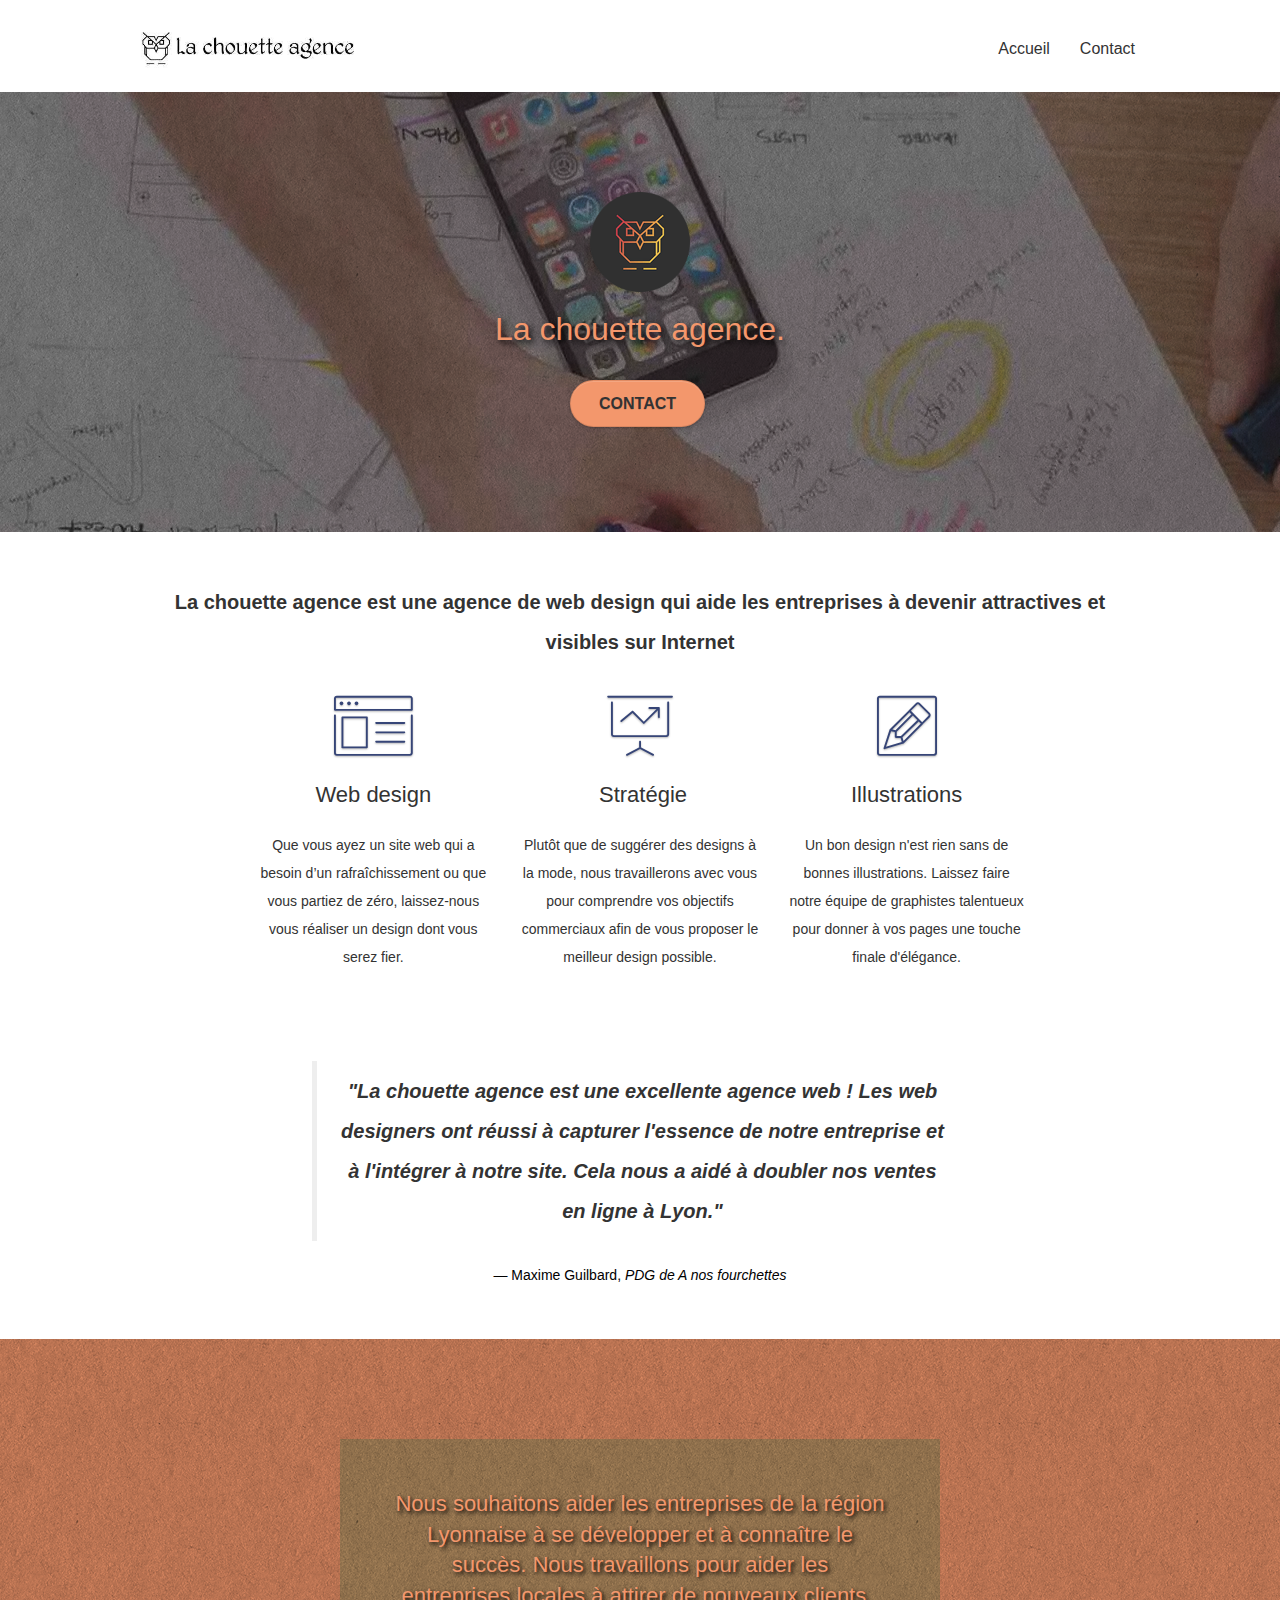
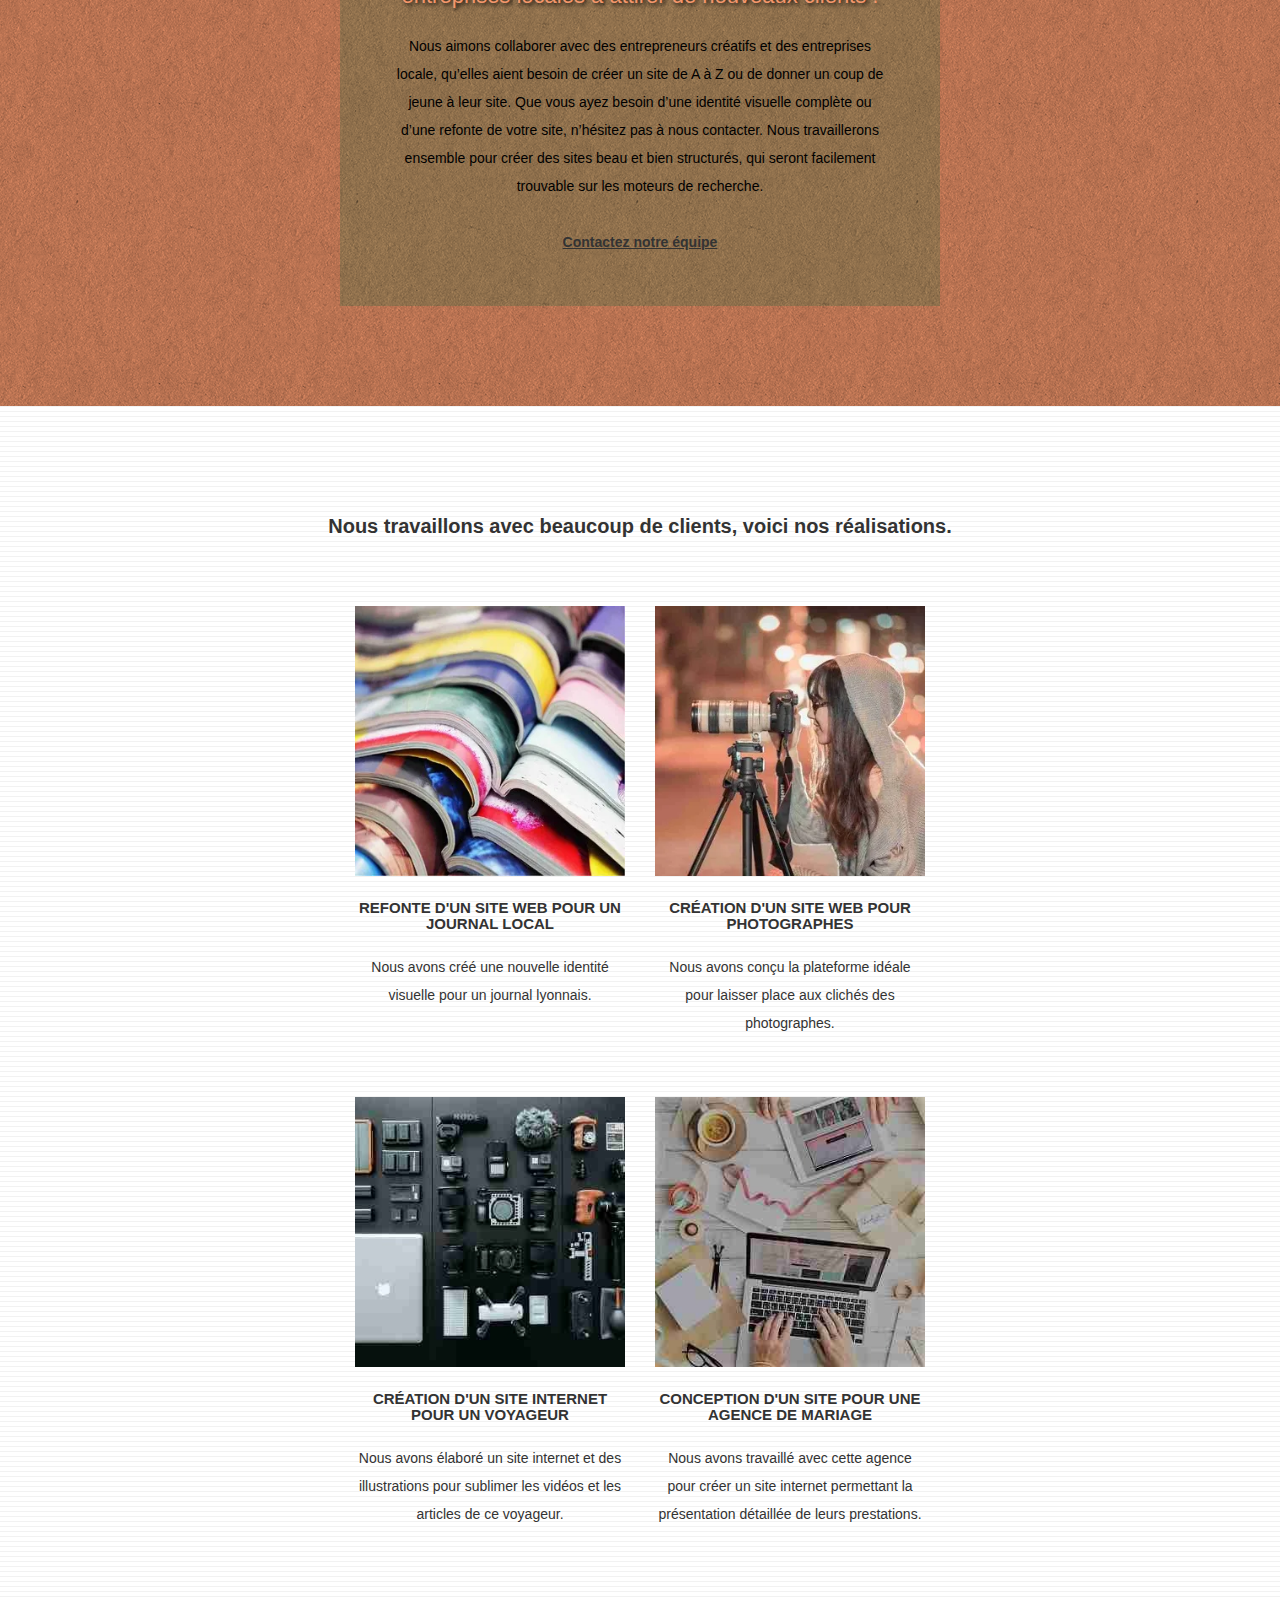
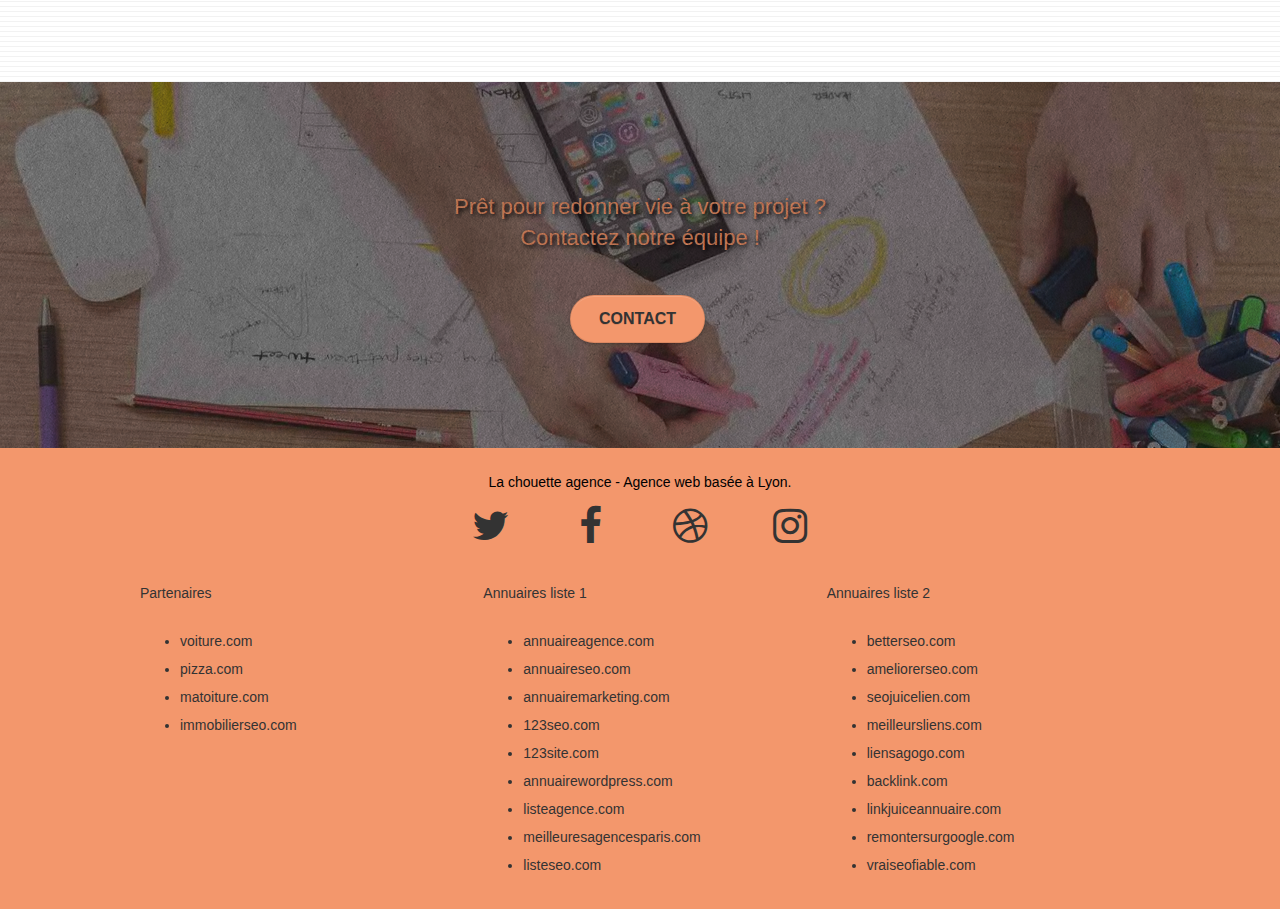
==== index.html @ 54367091 "ajout fichiers images extension webp - modification titre page 2" ====
<!doctype html>
<html lang="fr">
<head>
    <meta charset="utf-8">
    <meta name="keywords" content="seo, google, site web, site internet, agence design paris, agence design, agence design,agence design,agence design,agence design,agence design,agence design,agence design,agence design">
    <meta name="description" content="Création de sites internet sur mesure. Du conseil à la réalisation, nous vous accompagnons dans la concrétisation de votre projet. Pour la refonte de votre site web ou pour créer entièrement votre site internet avec une stratégie ciblée, une identité unique. Portfolio, blog, landing-page, boutique en ligne...">
    <meta name="viewport" content="width=device-width, initial-scale=1.0, viewport-fit=cover">

	<title>La chouette agence | Entreprise web design à Lyon</title>

    <link rel="shortcut icon" type="image/png" href="favicon.jpg">
	<link rel="stylesheet" type="text/css" href="./css/bootstrap.css">
	<link rel="stylesheet" type="text/css" href="style.css">
	<link rel="stylesheet" type="text/css" href="./css/font-awesome.css">
	<link rel="stylesheet" type="text/css" href="./css/et-line.css">

	<script src="./js/jquery-2.1.0.js" defer></script>
	<script src="./js/bootstrap.js" defer></script>
	<script src="./js/blocs.js" defer></script>
	<script src="./js/jquery.touchSwipe.js" defer></script>
	<script src="./js/gmaps.js" defer></script>

<!-- Analytics -->

<!-- Analytics END -->

</head>
<body>
<!-- Principal conteneur -->
<div class="page-container">

<header>
<!-- bloc-0 -->
<div class="bloc bgc-white l-bloc " id="bloc-0">
	<div class="container bloc-sm">

		<nav class="navbar row">
			<div class="navbar-header">
				<a class="navbar-brand" href="index.html">
					<img src="img/la-chouette-agence.png" width="214" height="40" alt="paris web design logo agence web meilleure agence" />
				</a>
				<button id="nav-toggle" type="button" class="ui-navbar-toggle navbar-toggle" data-toggle="collapse" data-target=".navbar-1">
					<span class="sr-only">Toggle navigation</span><span class="icon-bar"></span><span class="icon-bar"></span><span class="icon-bar"></span>
				</button>
			</div>
			<div class="collapse navbar-collapse navbar-1 special-dropdown-nav">
				<ul class="site-navigation nav navbar-nav">
					<li>
						<a href="index.html">Accueil</a>
					</li>
					<li>
					</li>
					<li>
						<a href="page2.html">Contact</a>
					</li>
				</ul>
			</div>
		</nav>
	</div>
</div>
<!-- bloc-0 END -->
</header>

<main>
<!-- bloc-1-presentation -->
<div class="bloc bgc-dark-slate-blue bg-banniere d-bloc bg-t-edge bloc-bg-texture texture-paper b-parallax" id="bloc-1-hero">
	<div class="container bloc-lg">
		<div class="row tight-width-whitespace">
			<div class="col-sm-12">
				<img class="center-block image-resize-mode"
					width="100" height="100"
					srcset="img/logo_70.png 70w, img/logo_200.png 100w"
					sizes="(min-width: 70px) 70vw, 70px"
					src="img/logo.png"
					alt="La chouette agence, agence web paris, création logo paris" />
				<h1 class="text-center hero-bloc-text tc-white ombre">
					La chouette agence.
				</h1>
				<div class="text-center">
					<a href="page2.html" class="btn btn-lg btn-clean btn-rd cta-hero btn-atomic-tangerine" id="cta-hero">Contact</a>
				</div>
			</div>
		</div>
	</div>
</div>
<!-- bloc-1-presentation END -->

<!-- bloc-2-services -->
<div class="bloc bgc-white l-bloc" id="bloc-2-services">
	<div class="container bloc-md">
		<div class="row">
			<div class="col-sm-12 text-center">
				<p class="texte-imp">La chouette agence est une agence de web design qui aide les entreprises à devenir attractives et visibles sur Internet</p>
			</div>
		</div>
		<div class="row voffset-lg med-width-whitespace">
			<div class="col-sm-4">
				<div class="text-center">
					<span class="et-icon-browser sm-shadow icon-dark-slate-blue icons icon-lg"></span>
				</div>
				<h2 class="mg-md text-center">
					Web design
				</h2>
				<p class="text-center ">
					Que vous ayez un site web qui a besoin d&rsquo;un rafraîchissement ou que vous partiez de zéro, laissez-nous vous réaliser un design dont vous serez fier.
				</p>
			</div>
			<div class="col-sm-4">
				<div class="text-center">
					<span class="et-icon-presentation sm-shadow icon-dark-slate-blue icons icon-lg"></span>
				</div>
				<h2 class="mg-md text-center">
					&nbsp;Stratégie
				</h2>
				<p class="text-center ">
					Plutôt que de suggérer des designs à la mode, nous travaillerons avec vous pour comprendre vos objectifs commerciaux afin de vous proposer le meilleur design possible.<br>
				</p>
			</div>
			<div class="col-sm-4">
				<div class="text-center">
					<span class="et-icon-edit sm-shadow icon-dark-slate-blue icons icon-lg"></span>
				</div>
				<h2 class="mg-md text-center">
					Illustrations
				</h2>
				<p class="text-center ">
					Un bon design n'est rien sans de bonnes illustrations. Laissez faire notre équipe de graphistes talentueux pour donner à vos pages une touche finale d'élégance.
				</p>
			</div>
		</div>
		<div class="row voffset-lg voffset">
			<div class="col-xs-12 col-md-8 col-md-offset-2 text-center">
				<figure>
					<blockquote>
							<p class="texte-italic texte-imp">
								"La chouette agence est une excellente agence web ! Les web designers ont réussi à capturer l'essence de notre entreprise et à l'intégrer à notre site. Cela nous a aidé à doubler nos ventes en ligne à Lyon."
							</p>
						</blockquote>
					<figcaption>— Maxime Guilbard, <cite>PDG de A nos fourchettes</cite></figcaption>
				</figure>
			</div>
		</div>
	</div>
</div>
<!-- bloc-2-services END -->

<!-- bloc-3-what-i-do -->
<div class="bloc tc-white bgc-atomic-tangerine bg-presentation d-bloc bloc-bg-texture texture-paper b-parallax" id="bloc-3-what-i-do">
	<div class="container bloc-lg">
		<div class="row tight-width-whitespace black-background">
			<div class="col-sm-12">
				<h2 class="mg-md text-center tc-white ombre">
					Nous souhaitons aider les entreprises de la région Lyonnaise à se développer et à connaître le succès. Nous travaillons pour aider les entreprises locales à attirer de nouveaux clients .<br>
				</h2>
				<p class="text-center dark">
					Nous aimons collaborer avec des entrepreneurs créatifs et des entreprises locale, qu’elles aient besoin de créer un site de A à Z ou de donner un coup de jeune à leur site. Que vous ayez besoin d’une identité visuelle complète ou d’une refonte de votre site, n’hésitez pas à nous contacter. Nous travaillerons ensemble pour créer des sites beau et bien structurés, qui seront facilement trouvable sur les moteurs de recherche. 
					<br><br>
					<a class="ltc-white bold-link dark" href="page2.html">Contactez notre équipe</a>
					<br>
				</p>
			</div>
		</div>
	</div>
</div>
<!-- bloc-3-what-i-do END -->

<!-- bloc-4-portfolio -->
<div class="bloc bgc-white bg-lines-h2-bg bg-repeat l-bloc" id="bloc-4-portfolio">
	<div class="container bloc-lg">
		<div class="row">
			<div class="col-sm-12 text-center">
				<p class="texte-imp">Nous travaillons avec beaucoup de clients, voici nos réalisations.</p>
			</div>
		</div>
		<div class="row tight-width-whitespace portfolio-row">
			<div class="col-sm-6">
				<a href="#" data-lightbox="img/1.webp" data-gallery-id="gallery-1" data-caption="Refonte d'un site web pour un journal local" data-frame="snapshot-lb">
					<img class="img-responsive portfolio-thumb"
					width="270" height="270"
					srcset="img/1_210.webp 210w, img/1_270.webp 270w, img/1_320.webp 320w"
					sizes="(min-width: 210px) 210vw, 210px"
					src="img/1.webp"
					alt="paris web design logo agence web meilleure agence et refonte site web journal" />
				</a>
				<h3 class="mg-md text-center">
					Refonte d'un site web pour un journal local
				</h3>
				<p class="text-center">
					Nous avons créé une nouvelle identité visuelle pour un journal lyonnais.
				</p>
			</div>
			<div class="col-sm-6">
				<a href="#" data-lightbox="img/2.webp" data-gallery-id="gallery-1" data-caption="Création d'un site web pour photographes" data-frame="snapshot-lb">
					<img class="img-responsive portfolio-thumb"
							width="270"	height="270"
							srcset="img/2_210.webp 210w, img/2_270.webp 270w, img/2_320.webp 320w"
							sizes="(min-width: 210px) 210vw, 210px"
							src="img/2.webp"
							alt="paris web design logo agence web meilleure agence, Création d'un site web pour photographes" />
				</a>
				<h3 class="mg-md text-center">
					Création d'un site web pour photographes
				</h3>
				<p class="text-center">
					Nous avons conçu la plateforme idéale pour laisser place aux clichés des photographes.
				</p>
			</div>
		</div>
		<div class="row tight-width-whitespace portfolio-row">
			<div class="col-sm-6">
				<a href="#" data-lightbox="img/3.bmp" data-gallery-id="gallery-1" data-caption="Création d'un site internet pour un voyageur" data-frame="snapshot-lb">
					<img class="img-responsive portfolio-thumb"
							width="270" height="270"
							srcset="img/3_210.bmp 210w, img/3_270.bmp 270w, img/3_320.bmp 320w"
							sizes="(min-width: 210px) 210vw, 210px"
							src="img/3.bmp"
							alt="paris web design logo agence web meilleure agence, Création d'un site web pour voyageur" />
				</a>
				<h3 class="mg-md text-center">
					Création d'un site internet pour un voyageur
				</h3>
				<p class="text-center">
					Nous avons élaboré un site internet et des illustrations pour sublimer les vidéos et les articles de ce voyageur.
				</p>
			</div>
			<div class="col-sm-6">
				<a href="#" data-lightbox="img/4.bmp" data-gallery-id="gallery-1" data-caption="Conception d'un site pour une agence de mariage" data-frame="snapshot-lb">
					<img class="img-responsive portfolio-thumb"
						width="270" height="270"
						srcset="img/4_210.bmp 210w, img/4_270.bmp 270w, img/4_320.bmp 320w"
						src="img/4.bmp"
						sizes="(min-width: 210px) 210vw, 210px"
						alt="paris web design logo agence web meilleure agence, Création d'un site web pour agence de mariage" />
				</a>
				<h3 class="mg-md text-center">
					Conception d'un site pour une agence de mariage
				</h3>
				<p class="text-center">
					Nous avons travaillé avec cette agence pour créer un site internet permettant la présentation détaillée de leurs prestations.
				</p>
			</div>
		</div>
	</div>
</div>
<!-- bloc-4-portfolio END -->

<!-- bloc-5-cta -->
<div class="bloc bgc-dark-slate-blue bg-banniere d-bloc bloc-bg-texture texture-paper" id="bloc-5-cta">
	<div class="container bloc-lg">
		<div class="row">
			<h2 class="mg-md text-center tc-white ombre">
				Prêt pour redonner vie à votre projet ?<br>Contactez notre équipe !
			</h2>
			<div class="col-sm-12 text-center">
				<a href="page2.html" class="btn btn-atomic-tangerine btn-clean btn-rd btn-lg cta-hero">Contact</a>
			</div>
		</div>
	</div>
</div>
<!-- bloc-5-cta END -->
</main>

<footer>
<!-- Footer - bloc-8 -->
<div class="bloc bgc-atomic-tangerine d-bloc" id="bloc-8">
	<div class="container bloc-sm">
		<div class="row">
			<div class="col-sm-12">
				<p class="text-center dark">
					La chouette agence - Agence web basée à Lyon.<br>
				</p>
				<div class="row row-no-gutters social">
					<div class="col-sm-3">
						<div class="text-center">
							<a class="social" href="index.html"><span class="fa fa-twitter icon-md" title="Twitter"></span></a>
						</div>
					</div>
					<div class="col-sm-3">
						<div class="text-center">
							<a class="social" href="index.html"><span class="fa fa-facebook icon-md" title="facebook"></span></a>
						</div>
					</div>
					<div class="col-sm-3">
						<div class="text-center">
							<a class="social" href="index.html"><span class="fa fa-dribbble icon-md" title="dribbble"></span></a>
						</div>
					</div>
					<div class="col-sm-3">
						<div class="text-center">
							<a class="social" href="index.html"><span class="fa fa-instagram icon-md" title="instagram"></span></a>
						</div>
					</div>
				</div>
				<div class="row pt-1">
					<div class="col-sm-4">
						Partenaires
							<ul>
								<li><a href="voiture.com">voiture.com</a></li>
								<li><a href="pizza.com">pizza.com</a></li>
								<li><a href="matoiture.com">matoiture.com</a></li>
								<li><a href="immobilierseo.com">immobilierseo.com</a></li>
							</ul>
					</div>
					<div class="col-sm-4">
						Annuaires liste 1
						<ul>
							<li><a href="annuaireagence.com">annuaireagence.com</a></li>
							<li><a href="annuaireseo.com">annuaireseo.com</a></li>
							<li><a href="annuairemarketing.com">annuairemarketing.com</a></li>
							<li><a href="123seoture.com">123seo.com</a></li>
							<li><a href="123site.com">123site.com</a></li>
							<li><a href="annuairewordpress.com">annuairewordpress.com</a></li>
							<li><a href="listeagence.com">listeagence.com</a></li>
							<li><a href="meilleuresagencesparis.com">meilleuresagencesparis.com</a></li>
							<li><a href="listeseo.com">listeseo.com</a></li>
						</ul>
					</div>
					<div class="col-sm-4">
						Annuaires liste 2
						<ul>
							<li><a href="betterseo.com">betterseo.com</a></li>
							<li><a href="ameliorerseo.com">ameliorerseo.com</a></li>
							<li><a href="seojuicelien.com">seojuicelien.com</a></li>
							<li><a href="meilleursliens.com">meilleursliens.com</a></li>
							<li><a href="liensagogo.com">liensagogo.com</a></li>
							<li><a href="backlink.com">backlink.com</a></li>
							<li><a href="linkjuiceannuaire.com">linkjuiceannuaire.com</a></li>
							<li><a href="remontersurgoogle.com">remontersurgoogle.com</a></li>
							<li><a href="vraiseofiable.com">vraiseofiable.com</a></li>
						</ul>
					</div>
				</div>
			</div>
		</div>
	</div>
</div>
<!-- Footer - bloc-8 END -->
</footer>

</div>
<!-- Principal conteneur END -->


</body>
</html>
---- style.css ----
body {
    margin: 0 auto;
    padding: 0;
    max-width: 2000px;
    background: #FFF;
    overflow-x: hidden;
    -webkit-font-smoothing: antialiased;
    -moz-osx-font-smoothing: grayscale;
    line-height: 2!important;
}

.ombre {
    text-shadow: black 0.1em 0.1em 0.2em;
}

.dark {
    color: #000!important;
}

.texte-italic {
    font-style: italic;
}

.texte-imp {
    font-size: 20px;
    font-weight: 600;
}

p {
    font-size: 14px;
}

.ltc-white {
    color: #333333!important;
}

.ltc-white:hover {
    /* color: #cccccc!important; */
    font-size:20px;
}
/*padding top*/
.pt-1 {
    padding-top : 30px;
}
/*padding top des liens*/
div.pt-1 ul {
    padding-top : 20px;
}

a,
button {
    transition: all .3s ease-in-out;
    outline: none!important;
}

a:hover {
    text-decoration: none;
    cursor: pointer;
}

#page-loading-blocs-notifaction {
    position: fixed;
    top: 0;
    bottom: 0;
    width: 100%;
    z-index: 100000;
    background: #FFFFFF url("img/pageload-spinner.gif") no-repeat center center;
}

.bloc {
    width: 100%;
    clear: both;
    background: 50% 50% no-repeat;
    padding: 0 50px;
    -webkit-background-size: cover;
    -moz-background-size: cover;
    -o-background-size: cover;
    background-size: cover;
    position: relative;
}

.bloc .container {
    padding-left: 0;
    padding-right: 0;
}

.bloc-lg {
    padding: 100px 50px;
}

.bloc-md {
    padding: 50px;
}

.bloc-sm {
    padding: 20px 50px;
}

.bg-center,
.bg-l-edge,
.bg-r-edge,
.bg-t-edge,
.bg-b-edge,
.bg-tl-edge,
.bg-bl-edge,
.bg-tr-edge,
.bg-br-edge,
.bg-repeat {
    -webkit-background-size: auto!important;
    -moz-background-size: auto!important;
    -o-background-size: auto!important;
    background-size: auto!important;
}

.bg-repeat {
    background: repeat;
}

.bg-t-edge {
    background: top no-repeat;
}

.bloc-bg-texture::before {
    content: "";
    background-size: 2px 2px;
    position: absolute;
    top: 0;
    bottom: 0;
    left: 0;
    right: 0;
}

.texture-paper::before {
    background: url("img/texture-paper.png");
    background-size: 280px 280px;

}

.b-parallax {
    background-attachment: fixed;
}
/**/
.d-bloc {
    color: #333;
}
/**/
.d-bloc button:hover {
    color: #000;
}

.d-bloc .icon-round,
.d-bloc .icon-square,
.d-bloc .icon-rounded,
.d-bloc .icon-semi-rounded-a,
.d-bloc .icon-semi-rounded-b {
    border-color: rgba(255, 255, 255, .9);
}

.d-bloc .divider-h span {
    border-color: rgba(255, 255, 255, .2);
}

.d-bloc .a-btn,
.d-bloc .navbar a,
.d-bloc .navbar-brand,
.d-bloc a .icon-sm,
.d-bloc a .icon-md,
.d-bloc a .icon-lg,
.d-bloc a .icon-xl,
.d-bloc h1 a,
.d-bloc h2 a,
.d-bloc h3 a,
.d-bloc h4 a,
.d-bloc h5 a,
.d-bloc h6 a,
.d-bloc p a {
    color: rgba(51, 51, 51, 1);
}

.d-bloc .a-btn:hover,
.d-bloc .navbar a:hover,
.d-bloc .navbar-brand:hover,
.d-bloc a:hover .icon-sm,
.d-bloc a:hover .icon-md,
.d-bloc a:hover .icon-lg,
.d-bloc a:hover .icon-xl,
.d-bloc h1 a:hover,
.d-bloc h2 a:hover,
.d-bloc h3 a:hover,
.d-bloc h4 a:hover,
.d-bloc h5 a:hover,
.d-bloc h6 a:hover,
.d-bloc p a:hover {
    color: rgba(0, 0, 0, 1);
}

/**/
.d-bloc a .icon-sm,
.d-bloc a .icon-md,
.d-bloc a .icon-lg,
.d-bloc a .icon-xl {
    font-size: 40px!important;
}
/**/
.d-bloc a:hover .icon-sm,
.d-bloc a:hover .icon-md,
.d-bloc a:hover .icon-lg,
.d-bloc a:hover .icon-xl {
    text-shadow: white 0.1em 0.1em 0.2em;
}

.d-bloc .navbar-toggle .icon-bar {
    background: rgba(255, 255, 255, 1);
}

.d-bloc .btn-wire,
.d-bloc .btn-wire:hover {
    color: rgba(255, 255, 255, 1);
    border-color: rgba(255, 255, 255, 1);
}

.d-bloc .panel {
    color: rgba(0, 0, 0, .5);
}

.d-bloc .panel button:hover {
    color: rgba(0, 0, 0, .7);
}

.d-bloc .panel icon {
    border-color: rgba(0, 0, 0, .7);
}

.d-bloc .panel .divider-h span {
    border-color: rgba(0, 0, 0, .1);
}

.d-bloc .panel .a-btn {
    color: rgba(0, 0, 0, .6);
}

.d-bloc .panel .a-btn:hover {
    color: rgba(0, 0, 0, 1);
}

.d-bloc .panel .btn-wire,
.d-bloc .panel .btn-wire:hover {
    color: rgba(0, 0, 0, .7);
    border-color: rgba(0, 0, 0, .3);
}

.d-bloc .panel,
.l-bloc {
    color: rgba(0, 0, 0);
}

.d-bloc .panel button:hover,
.l-bloc button:hover {
    color: rgba(0, 0, 0, .7);
}

.l-bloc .icon-round,
.l-bloc .icon-square,
.l-bloc .icon-rounded,
.l-bloc .icon-semi-rounded-a,
.l-bloc .icon-semi-rounded-b {
    border-color: rgba(0, 0, 0, .7);
}

.d-bloc .panel .divider-h span,
.l-bloc .divider-h span {
    border-color: rgba(0, 0, 0, .1);
}

.d-bloc .panel .a-btn,
.l-bloc .a-btn,
.l-bloc .navbar a,
.l-bloc .navbar-brand,
.l-bloc a .icon-sm,
.l-bloc a .icon-md,
.l-bloc a .icon-lg,
.l-bloc a .icon-xl,
.l-bloc h1 a,
.l-bloc h2 a,
.l-bloc h3 a,
.l-bloc h4 a,
.l-bloc h5 a,
.l-bloc h6 a,
.l-bloc p a {
    color: rgba(0, 0, 0, .6);
}

.d-bloc .panel .a-btn:hover,
.l-bloc .a-btn:hover,
.l-bloc .navbar a:hover,
.l-bloc .navbar-brand:hover,
.l-bloc a:hover .icon-sm,
.l-bloc a:hover .icon-md,
.l-bloc a:hover .icon-lg,
.l-bloc a:hover .icon-xl,
.l-bloc h1 a:hover,
.l-bloc h2 a:hover,
.l-bloc h3 a:hover,
.l-bloc h4 a:hover,
.l-bloc h5 a:hover,
.l-bloc h6 a:hover,
.l-bloc p a:hover {
    color: rgba(0, 0, 0, 1);
}

.l-bloc .navbar-toggle .icon-bar {
    color: rgba(0, 0, 0, .6);
}

.d-bloc .panel .btn-wire,
.d-bloc .panel .btn-wire:hover,
.l-bloc .btn-wire,
.l-bloc .btn-wire:hover {
    color: rgba(0, 0, 0, .7);
    border-color: rgba(0, 0, 0, .3);
}

.voffset {
    margin-top: 30px;
}

.voffset-lg {
    margin-top: 80px;
}

.row-no-gutters {
    margin-right: 0;
    margin-left: 0;
}

.row.row-no-gutters > [class^="col-"],
.row.row-no-gutters > [class*=" col-"] {
    padding-right: 0;
    padding-left: 0;
}

#bloc-1-hero h1 {
    font-size: 32px;
}

.navbar {
    margin-bottom: 0;
    z-index: 1;
}

.navbar-brand {
    height: auto;
    padding: 3px 15px;
    font-size: 25px;
    font-weight: normal;
    font-weight: 600;
    line-height: 44px;
}

.navbar-brand img {
    max-height: 200px;
    margin: 0 5px 0 0;
    display: inline;
}

.navbar-brand img[src$=svg] {
    min-width: 100px;
}

.nav-center .navbar-brand img {
    margin: 0;
}

.navbar .nav {
    padding-top: 2px;
    margin-right: -16px;
    float: right;
    z-index: 1;
}

.nav > li {
    float: left;
    margin-top: 4px;
    font-size: 16px;
}

.navbar-nav .open .dropdown-menu > li > a {
    text-align: inherit;
}

.nav > li a:hover,
.nav > li a:focus {
    background: transparent;
}

.navbar-toggle {
    margin: 10px 10px 0 0;
    border: 0px;
}

.navbar-toggle:hover {
    background: transparent!important;
}

.navbar-toggle .icon-bar {
    background-color: rgba(0, 0, 0, .5);
    width: 26px;
}

.nav-invert .navbar .nav {
    float: left;
}

.nav-invert .navbar-header,
.nav-invert .navbar-brand {
    float: right;
    position: relative;
    z-index: 2;
}

@media (min-width: 768px) {
    .site-navigation {
        position: absolute;
        top: 50%;
        right: 20px;
        transform: translate(0, -50%);
        -webkit-transform: translateY(-50%);
    }
    .nav > li .dropdown-menu a,
    .nav > li .dropdown-menu a:hover {
        color: #484848;
    }
    .nav-invert .site-navigation {
        left: 0;
        right: 0;
    }
    .nav-center {
        text-align: center;
    }
    .nav-center .navbar-header {
        width: 100%;
    }
    .nav-center .navbar-header,
    .nav-center .navbar-brand,
    .nav-center .nav > li {
        float: none;
        display: inline-block;
    }
    .nav-center .site-navigation {
        position: relative;
        width: 100%;
        right: 0;
        margin-right: 0px;
        margin-top: 20px;
    }
    .nav-center.mini-nav .navbar-toggle {
        float: none;
        margin: 10px auto 0;
    }
}

.nav > li > .dropdown a {
    background: none!important;
    display: block;
    padding: 14px 15px;
}

nav .caret {
    margin: 0 5px;
}

.dropdown-menu .dropdown-menu {
    top: -8px;
    left: 100%;
}

.dropdown-menu .dropmenu-flow-right {
    top: 100%;
    left: 0;
    margin-left: -1px;
    border-top-left-radius: 0;
    border-top-right-radius: 0;
}

.dropdown-menu .dropdown span {
    border: 4px solid black;
    border-top-color: transparent;
    border-right-color: transparent;
    border-bottom-color: transparent;
    margin: 6px -5px 0 0!important;
    float: right;
}

.mg-md {
    margin-top: 10px;
    margin-bottom: 20px;
}

.mg-lg {
    margin-top: 10px;
    margin-bottom: 40px;
}

.btn {
    margin: 0 5px 5px 0;
}

.btn.pull-right {
    margin: 0 0 5px 5px;
}

.btn-d,
.btn-d:hover,
.btn-d:focus {
    color: #FFF;
    background: rgba(0, 0, 0, .3);
}

button {
    outline: none!important;
}

.btn-rd {
    border-radius: 40px;
}

.btn-clean {
    border: 1px solid rgba(0, 0, 0, .08);
    border-bottom-color: rgba(0, 0, 0, .1);
    text-shadow: 0 1px 0 rgba(0, 0, 1, .1);
    box-shadow: 0 1px 3px rgba(0, 0, 1, .25), inset 0 1px 0 0 rgba(255, 255, 255, .15);
}

.icon-md {
    font-size: 30px!important;
}

.icon-lg {
    font-size: 60px!important;
}

.sm-shadow {
    text-shadow: 0 1px 2px rgba(0, 0, 0, .3);
}

.panel-sq,
.panel-sq .panel-heading,
.panel-sq .panel-footer {
    border-radius: 0;
}

.panel-rd {
    border-radius: 30px;
}

.panel-rd .panel-heading {
    border-radius: 29px 29px 0 0;
}

.panel-rd .panel-footer {
    border-radius: 0 0 29px 29px;
}

.form-control {
    border-color: rgba(0, 0, 0, .1);
    box-shadow: none;
}

.scrollToTop {
    width: 40px;
    height: 40px;
    position: fixed;
    bottom: 20px;
    right: 20px;
    opacity: 0;
    z-index: 500;
    transition: all .3s ease-in-out;
}

.scrollToTop span {
    margin-top: 6px;
}

.showScrollTop {
    font-size: 14px;
    opacity: 1;
}

a[data-lightbox] {
    position: relative;
    display: block;
    text-align: center;
}

a[data-lightbox]:hover::before {
    content: "+";
    font-family: "HelveticaNeue-Light", "Helvetica Neue Light", "Helvetica Neue", Helvetica, Arial;
    font-size: 32px;
    width: 50px;
    height: 50px;
    margin-left: -25px;
    border-radius: 50%;
    background: rgba(0, 0, 0, .6);
    color: #FFF;
    font-weight: 100;
    z-index: 1;
    position: absolute;
    top: 50%;
    transform: translateY(-50%);
    -webkit-transform: translateY(-50%);
}

a[data-lightbox]:hover img {
    opacity: 0.6;
    -webkit-animation-fill-mode: none;
    animation-fill-mode: none;
}

#lightbox-modal {
    display: flex;
    align-items: center;
}

#lightbox-modal .modal-dialog {
    width: 90%;
    max-width: 900px;
    margin: 0 auto 0;
}

#lightbox-modal .modal-dialog img {
    max-height: 90vh;
    margin: 0 auto;
}

.lightbox-caption {
    padding: 20px;
    color: #FFF;
    background: rgba(0, 0, 0, .5);
    position: absolute;
    left: 15px;
    right: 15px;
    bottom: 5px;
}

.close-lightbox {
    color: #FFF;
    font-size: 30px;
    position: absolute;
    top: 20px;
    right: 20px;
    z-index: 20;
    background: rgba(0, 0, 0, .5);
    border: none;
    line-height: 30px;
    padding: 0 9px 5px;
    opacity: 0.3;
}

.close-lightbox:hover,
.next-lightbox:hover,
.prev-lightbox:hover {
    opacity: 1.0;
    color: #FFF;
}

.next-lightbox,
.prev-lightbox {
    font-size: 20px;
    color: rgba(255, 255, 255, .9);
    background: rgba(0, 0, 0, .5);
    transition: all .2s ease-in-out;
    position: absolute;
    top: 45%;
    z-index: 1;
    opacity: 0.4;
}

.next-lightbox {
    padding: 6px 8px 1px 13px;
    right: 25px;
}

.prev-lightbox {
    padding: 6px 13px 1px 10px;
    left: 25px;
}

.snapshot-lb .modal-body {
    padding-bottom: 45px;
}

.snapshot-lb .lightbox-caption {
    padding: 0;
    color: rgba(0, 0, 0, .5);
    background: none;
}

h1,
h2,
h3,
h4,
h5,
h6,
p,
label,
.btn,
a {
    font-family: "helvetica";
    font-weight: 400;
    color: #333333!important;
}

.container {
    max-width: 1000px;
}

.hero-bloc-text {
    font-size: 38px;
}

.hero-bloc-text-sub {
    font-size: 36px;
}

.statement-bloc-text {
    line-height: 26px;
    font-style: italic;
    font-size: 20px;
    text-align: center;
    font-weight: lighter;
    max-width: 520px;
    margin: auto auto auto auto;
}

.tight-width-whitespace {
    max-width: 600px;
    margin: auto auto auto auto;
}

.h1 {
    font-size: 20px;
    font-family: "Open Sans";
}

.cta-hero {
    margin-top: 22px;
    color: #FFFFFF!important;
    text-transform: uppercase;
    padding: 12px 28px 12px 28px;
    font-size: 16px;
    font-weight: 700;
}

.social {
    max-width: 400px;
    margin: auto auto auto auto;
}

h2 {
    font-size: 22px;
    line-height: 1.4em;
}

h3 {
    font-size: 15px;
    text-transform: uppercase;
    font-weight: 700;
    color: #333333!important;
}

.med-width-whitespace {
    max-width: 800px;
    margin: auto auto auto auto;
    box-shadow: 0px 0px 0px #000000;
}

h1 {
    color: #333333!important;
}

h4 {
    color: #333333!important;
}

.icons {
    margin-bottom: 14px;
    margin-top: 24px;
}

.white {
    color: #FFFFFF!important;
}

.portfolio-thumb {
    margin-bottom: 24px;
}

.portfolio-row {
    margin-bottom: 44px;
    margin-top: 50px;
}

.avatar {
    box-shadow: 0px 4px 9px rgba(0, 0, 0, 0.3);
}

.black-background {
    background-color: rgba(165, 147, 99, 0.7);
    padding: 40px 40px 40px 40px;
}

.bold-link {
    font-weight: 900;
    text-decoration: underline!important;
}

.bgc-white {
    background-color: #FFFFFF;
}

.bgc-dark-slate-blue {
    background-color: #364577;
}

.bgc-atomic-tangerine {
    background-color: #F3976C;
}

.tc-white {
    color: #F3976C!important;
}

.btn-atomic-tangerine {
    background: #F3976C;
    color: #333333!important;
}

.btn-atomic-tangerine:hover {
    background: #333333!important;
    color: #F3976C!important;
}

.ltc-atomic-tangerine {
    color: #F3976C!important;
}

.ltc-atomic-tangerine:hover {
    color: #c27956!important;
}

.icon-dark-slate-blue {
    color: #364577!important;
    border-color: #364577!important;
}

.bg-dots-bg {
    background-image: url("img/dots-bg.png");
}

.bg-lines-h2-bg {
    background-image: url("img/lines-h2-bg.png");
}

.bg-banniere {
    /* background-image: url("img/la-chouette-agence-banniere.jpg"); */
    background-image: url("img/la-chouette-agence-banniere.webp");
}

.bg-presentation {
    /* background-image: url("img/image-de-presentation.bmp"); */
    background-image: url("img/image-de-presentation.webp");
}

@media (max-width: 1024px) {
    .bloc {
        padding-left: 20px;
        padding-right: 20px;
    }
    .bloc.full-width-bloc,
    .bloc-tile-2.full-width-bloc .container,
    .bloc-tile-3.full-width-bloc .container,
    .bloc-tile-4.full-width-bloc .container {
        padding-left: 0;
        padding-right: 0;
    }
}

@media (max-width: 992px) and (min-width: 768px) {
    .navbar .nav {
        max-width: 80%
    }
    .nav-center.navbar .nav {
        max-width: 100%
    }
}

@media only screen and (min-width: 768px) and (max-width: 1024px) and (orientation: landscape) {
    .b-parallax {
        background-attachment: scroll;
    }
}

@media only screen and (min-width: 1024px) and (max-width: 1366px) and (-webkit-min-pixel-ratio: 1.5) {
    .b-parallax {
        background-attachment: scroll;
    }
}

@media (max-width: 991px) {
    .container {
        width: 100%;
    }
    .b-parallax {
        background-attachment: scroll;
    }
    .page-container,
    #hero-bloc {
        overflow-x: hidden;
        position: relative;
    }
    /* .bloc {
        padding-left: constant(safe-area-inset-left);
        padding-right: constant(safe-area-inset-right);
    } */
    .bloc-group,
    .bloc-group .bloc {
        display: block;
        width: 100%;
    }
    .bloc-fill-screen .fill-bloc-top-edge,
    .bloc-fill-screen .fill-bloc-bottom-edge {
        padding: 0 20px;
        /* padding-left: constant(safe-area-inset-left);
        padding-right: constant(safe-area-inset-right); */
    }
}

@media (max-width: 767px) {
    .page-container {
        overflow-x: hidden;
        position: relative;
    }

    h1,
    h2,
    h3,
    h4,
    h5,
    h6,
    p,
    #disqus_thread {
        padding-left: 10px!important;
        padding-right: 10px!important;
    }
    .b-parallax {
        background-attachment: scroll;
    }
    .navbar .nav {
        padding-top: 0;
        border-top: 1px solid rgba(0, 0, 0, .2);
        float: none!important;
    }
    .navbar.row {
        margin-left: 0;
        margin-right: 0;
    }
    .site-navigation {
        position: inherit;
        transform: none;
        -webkit-transform: none;
        -ms-transform: none;
    }
    .nav > li {
        margin-top: 0;
        border-bottom: 1px solid rgba(0, 0, 0, .1);
        background: rgba(0, 0, 0, .05);
        text-align: left;
        padding-left: 15px;
        width: 100%;
    }
    .nav > li:hover {
        background: rgba(0, 0, 0, .08);
    }
    .dropdown .dropdown a .caret {
        float: none;
        margin: 5px 0 0 10px!important;
        border: 4px solid black;
        border-bottom-color: transparent;
        border-right-color: transparent;
        border-left-color: transparent;
    }
    #hero-bloc .navbar .nav {
        background: rgba(0, 0, 0, .8);
    }
    #hero-bloc .navbar .nav a {
        color: rgba(255, 255, 255, .6);
    }
    .hero {
        padding: 50px 0;
    }
    .hero-nav {
        left: -1px;
        right: -1px;
    }
    .navbar-collapse {
        padding: 0;
        overflow-x: hidden;
        -webkit-box-shadow: none;
        box-shadow: none;
    }
    .navbar-brand img {
        max-height: 40px;
        width: auto;
    }
    .nav-invert .navbar-header {
        float: none;
        width: 100%;
    }
    .nav-invert .navbar-toggle {
        float: left;
        margin-left: 10px;
    }
    .bloc {
        padding-left: 0;
        padding-right: 0;
    }
    .bloc-xxl,
    .bloc-xl,
    .bloc-lg {
        padding: 40px 0;
    }
    .bloc-sm,
    .bloc-md {
        padding-left: 0;
        padding-right: 0;
    }
    .bloc-tile-2 .container,
    .bloc-tile-3 .container,
    .bloc-tile-4 .container,
    .bloc-fill-screen .fill-bloc-top-edge,
    .bloc-fill-screen .fill-bloc-bottom-edge {
        padding-left: 0;
        padding-right: 0;
    }
    .a-block {
        padding: 0 10px;
    }
    .btn-dwn {
        display: none;
    }
    .voffset {
        margin-top: 5px;
    }
    .voffset-md {
        margin-top: 20px;
    }
    .voffset-lg {
        margin-top: 30px;
    }
    form {
        padding: 5px;
    }
    .close-lightbox {
        display: inline-block;
    }
    .blocsapp-device-iphone5 {
        background-size: 216px 425px;
        padding-top: 60px;
        width: 216px;
        height: 425px;
    }
    .blocsapp-device-iphone5 img {
        width: 180px;
        height: 320px;
    }
}

@media (max-width: 400px) {
    .bloc {
        padding-left: 0;
        padding-right: 0;
    }
}
/*padding top des liens*/
@media (max-width: 768px) {
    div.pt-1 {
        display: none;
    } 
    .carousel-inner>.item>a>img, .carousel-inner>.item>img, .img-responsive, .thumbnail a>img, .thumbnail>img {
        /* display: block; */
        margin: 0 auto;
    }
}

@media (max-width: 767px) {
    .bloc-mob-center-text {
        text-align: center;
    }
}
---- css/et-line.css ----
@font-face {
    font-family: et-line;
    src: url(../fonts/et-line.eot);
    src: url(../fonts/et-line.eot?#iefix) format('embedded-opentype'), url(../fonts/et-line.woff) format('woff'), url(../fonts/et-line.ttf) format('truetype'), url(../fonts/et-line.svg#et-line) format('svg');
    font-weight: 400;
    font-style: normal
}

.et-icon-adjustments,
.et-icon-alarmclock,
.et-icon-anchor,
.et-icon-aperture,
.et-icon-attachment,
.et-icon-bargraph,
.et-icon-basket,
.et-icon-beaker,
.et-icon-bike,
.et-icon-book-open,
.et-icon-briefcase,
.et-icon-browser,
.et-icon-calendar,
.et-icon-camera,
.et-icon-caution,
.et-icon-chat,
.et-icon-circle-compass,
.et-icon-clipboard,
.et-icon-clock,
.et-icon-cloud,
.et-icon-compass,
.et-icon-desktop,
.et-icon-dial,
.et-icon-document,
.et-icon-documents,
.et-icon-download,
.et-icon-dribbble,
.et-icon-edit,
.et-icon-envelope,
.et-icon-expand,
.et-icon-facebook,
.et-icon-flag,
.et-icon-focus,
.et-icon-gears,
.et-icon-genius,
.et-icon-gift,
.et-icon-global,
.et-icon-globe,
.et-icon-googleplus,
.et-icon-grid,
.et-icon-happy,
.et-icon-hazardous,
.et-icon-heart,
.et-icon-hotairballoon,
.et-icon-hourglass,
.et-icon-key,
.et-icon-laptop,
.et-icon-layers,
.et-icon-lifesaver,
.et-icon-lightbulb,
.et-icon-linegraph,
.et-icon-linkedin,
.et-icon-lock,
.et-icon-magnifying-glass,
.et-icon-map,
.et-icon-map-pin,
.et-icon-megaphone,
.et-icon-mic,
.et-icon-mobile,
.et-icon-newspaper,
.et-icon-notebook,
.et-icon-paintbrush,
.et-icon-paperclip,
.et-icon-pencil,
.et-icon-phone,
.et-icon-picture,
.et-icon-pictures,
.et-icon-piechart,
.et-icon-presentation,
.et-icon-pricetags,
.et-icon-printer,
.et-icon-profile-female,
.et-icon-profile-male,
.et-icon-puzzle,
.et-icon-quote,
.et-icon-recycle,
.et-icon-refresh,
.et-icon-ribbon,
.et-icon-rss,
.et-icon-sad,
.et-icon-scissors,
.et-icon-scope,
.et-icon-search,
.et-icon-shield,
.et-icon-speedometer,
.et-icon-strategy,
.et-icon-streetsign,
.et-icon-tablet,
.et-icon-target,
.et-icon-telescope,
.et-icon-toolbox,
.et-icon-tools,
.et-icon-tools-2,
.et-icon-trophy,
.et-icon-tumblr,
.et-icon-twitter,
.et-icon-upload,
.et-icon-video,
.et-icon-wallet,
.et-icon-wine {
    font-family: et-line;
    speak: none;
    font-style: normal;
    font-weight: 400;
    font-variant: normal;
    text-transform: none;
    line-height: 1;
    -webkit-font-smoothing: antialiased;
    -moz-osx-font-smoothing: grayscale;
    display: inline-block
}

.et-icon-mobile:before {
    content: "\e000"
}

.et-icon-laptop:before {
    content: "\e001"
}

.et-icon-desktop:before {
    content: "\e002"
}

.et-icon-tablet:before {
    content: "\e003"
}

.et-icon-phone:before {
    content: "\e004"
}

.et-icon-document:before {
    content: "\e005"
}

.et-icon-documents:before {
    content: "\e006"
}

.et-icon-search:before {
    content: "\e007"
}

.et-icon-clipboard:before {
    content: "\e008"
}

.et-icon-newspaper:before {
    content: "\e009"
}

.et-icon-notebook:before {
    content: "\e00a"
}

.et-icon-book-open:before {
    content: "\e00b"
}

.et-icon-browser:before {
    content: "\e00c"
}

.et-icon-calendar:before {
    content: "\e00d"
}

.et-icon-presentation:before {
    content: "\e00e"
}

.et-icon-picture:before {
    content: "\e00f"
}

.et-icon-pictures:before {
    content: "\e010"
}

.et-icon-video:before {
    content: "\e011"
}

.et-icon-camera:before {
    content: "\e012"
}

.et-icon-printer:before {
    content: "\e013"
}

.et-icon-toolbox:before {
    content: "\e014"
}

.et-icon-briefcase:before {
    content: "\e015"
}

.et-icon-wallet:before {
    content: "\e016"
}

.et-icon-gift:before {
    content: "\e017"
}

.et-icon-bargraph:before {
    content: "\e018"
}

.et-icon-grid:before {
    content: "\e019"
}

.et-icon-expand:before {
    content: "\e01a"
}

.et-icon-focus:before {
    content: "\e01b"
}

.et-icon-edit:before {
    content: "\e01c"
}

.et-icon-adjustments:before {
    content: "\e01d"
}

.et-icon-ribbon:before {
    content: "\e01e"
}

.et-icon-hourglass:before {
    content: "\e01f"
}

.et-icon-lock:before {
    content: "\e020"
}

.et-icon-megaphone:before {
    content: "\e021"
}

.et-icon-shield:before {
    content: "\e022"
}

.et-icon-trophy:before {
    content: "\e023"
}

.et-icon-flag:before {
    content: "\e024"
}

.et-icon-map:before {
    content: "\e025"
}

.et-icon-puzzle:before {
    content: "\e026"
}

.et-icon-basket:before {
    content: "\e027"
}

.et-icon-envelope:before {
    content: "\e028"
}

.et-icon-streetsign:before {
    content: "\e029"
}

.et-icon-telescope:before {
    content: "\e02a"
}

.et-icon-gears:before {
    content: "\e02b"
}

.et-icon-key:before {
    content: "\e02c"
}

.et-icon-paperclip:before {
    content: "\e02d"
}

.et-icon-attachment:before {
    content: "\e02e"
}

.et-icon-pricetags:before {
    content: "\e02f"
}

.et-icon-lightbulb:before {
    content: "\e030"
}

.et-icon-layers:before {
    content: "\e031"
}

.et-icon-pencil:before {
    content: "\e032"
}

.et-icon-tools:before {
    content: "\e033"
}

.et-icon-tools-2:before {
    content: "\e034"
}

.et-icon-scissors:before {
    content: "\e035"
}

.et-icon-paintbrush:before {
    content: "\e036"
}

.et-icon-magnifying-glass:before {
    content: "\e037"
}

.et-icon-circle-compass:before {
    content: "\e038"
}

.et-icon-linegraph:before {
    content: "\e039"
}

.et-icon-mic:before {
    content: "\e03a"
}

.et-icon-strategy:before {
    content: "\e03b"
}

.et-icon-beaker:before {
    content: "\e03c"
}

.et-icon-caution:before {
    content: "\e03d"
}

.et-icon-recycle:before {
    content: "\e03e"
}

.et-icon-anchor:before {
    content: "\e03f"
}

.et-icon-profile-male:before {
    content: "\e040"
}

.et-icon-profile-female:before {
    content: "\e041"
}

.et-icon-bike:before {
    content: "\e042"
}

.et-icon-wine:before {
    content: "\e043"
}

.et-icon-hotairballoon:before {
    content: "\e044"
}

.et-icon-globe:before {
    content: "\e045"
}

.et-icon-genius:before {
    content: "\e046"
}

.et-icon-map-pin:before {
    content: "\e047"
}

.et-icon-dial:before {
    content: "\e048"
}

.et-icon-chat:before {
    content: "\e049"
}

.et-icon-heart:before {
    content: "\e04a"
}

.et-icon-cloud:before {
    content: "\e04b"
}

.et-icon-upload:before {
    content: "\e04c"
}

.et-icon-download:before {
    content: "\e04d"
}

.et-icon-target:before {
    content: "\e04e"
}

.et-icon-hazardous:before {
    content: "\e04f"
}

.et-icon-piechart:before {
    content: "\e050"
}

.et-icon-speedometer:before {
    content: "\e051"
}

.et-icon-global:before {
    content: "\e052"
}

.et-icon-compass:before {
    content: "\e053"
}

.et-icon-lifesaver:before {
    content: "\e054"
}

.et-icon-clock:before {
    content: "\e055"
}

.et-icon-aperture:before {
    content: "\e056"
}

.et-icon-quote:before {
    content: "\e057"
}

.et-icon-scope:before {
    content: "\e058"
}

.et-icon-alarmclock:before {
    content: "\e059"
}

.et-icon-refresh:before {
    content: "\e05a"
}

.et-icon-happy:before {
    content: "\e05b"
}

.et-icon-sad:before {
    content: "\e05c"
}

.et-icon-facebook:before {
    content: "\e05d"
}

.et-icon-twitter:before {
    content: "\e05e"
}

.et-icon-googleplus:before {
    content: "\e05f"
}

.et-icon-rss:before {
    content: "\e060"
}

.et-icon-tumblr:before {
    content: "\e061"
}

.et-icon-linkedin:before {
    content: "\e062"
}

.et-icon-dribbble:before {
    content: "\e063"
}
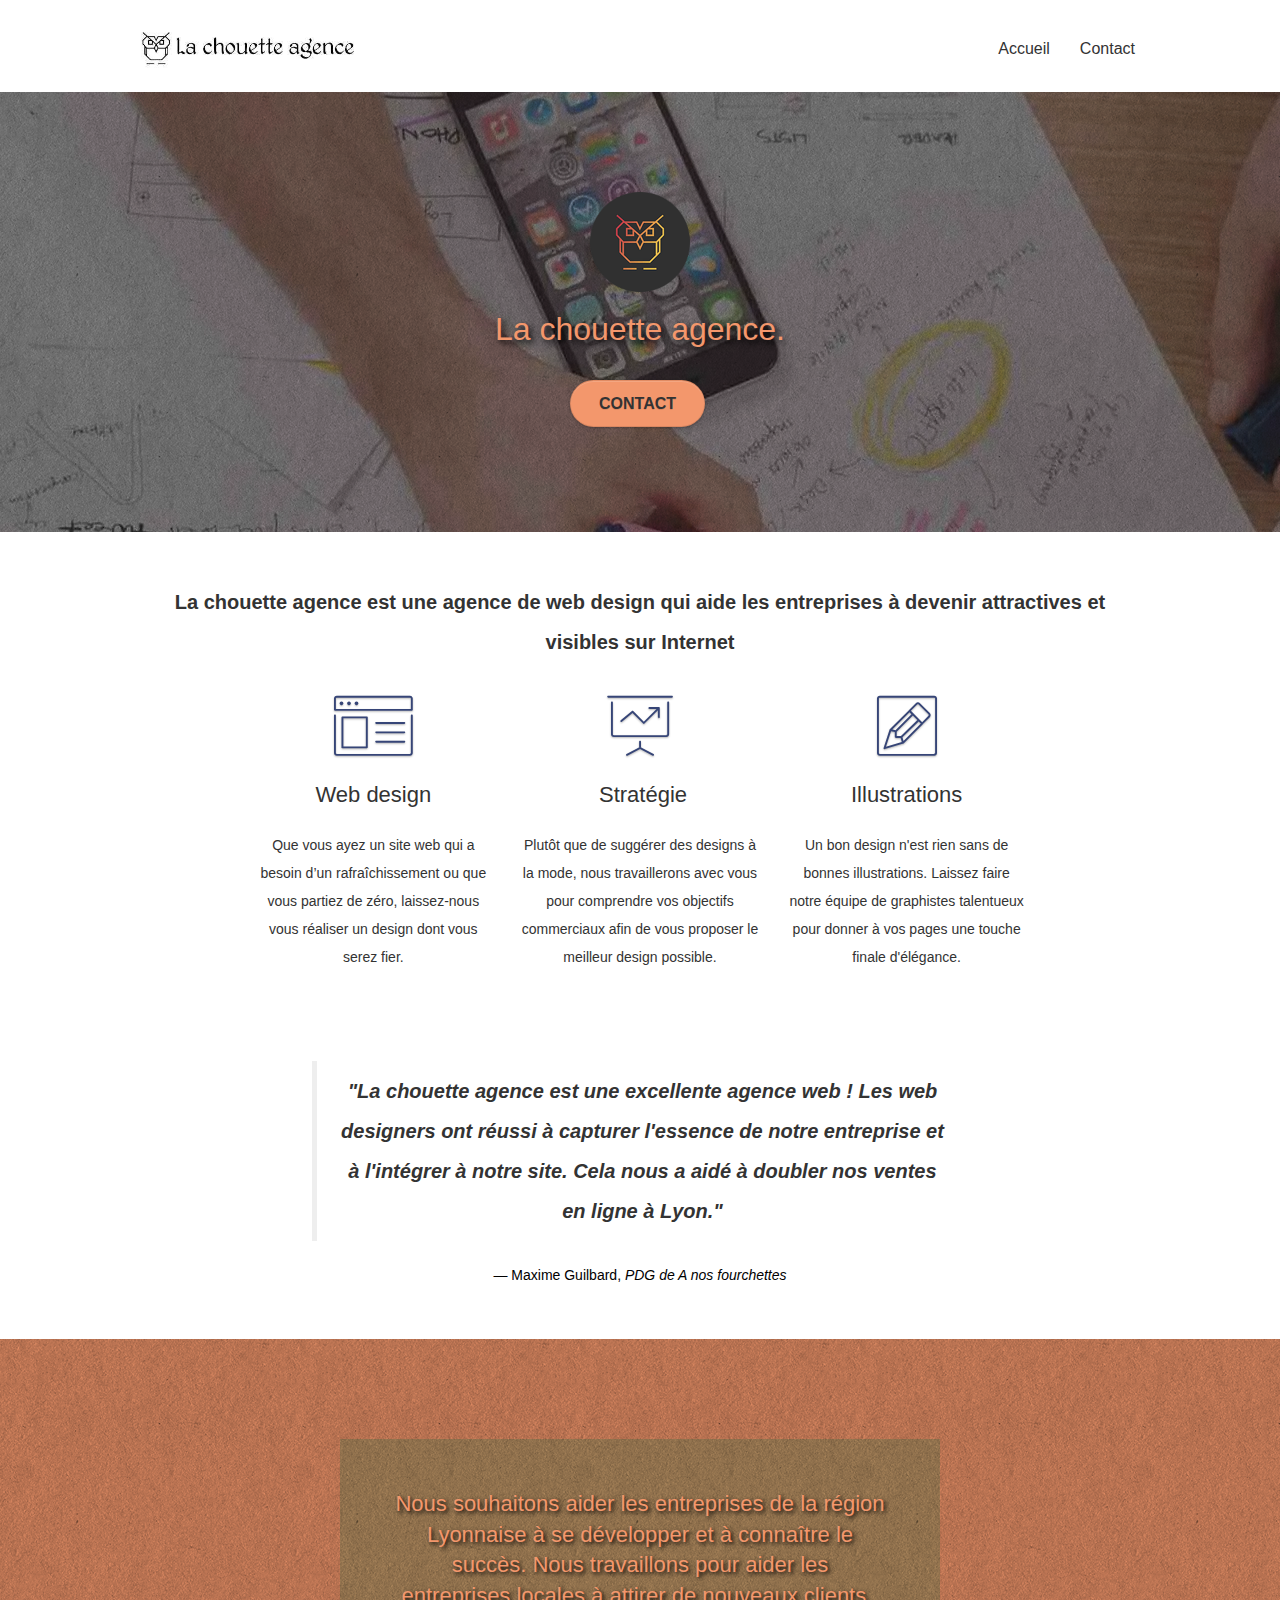
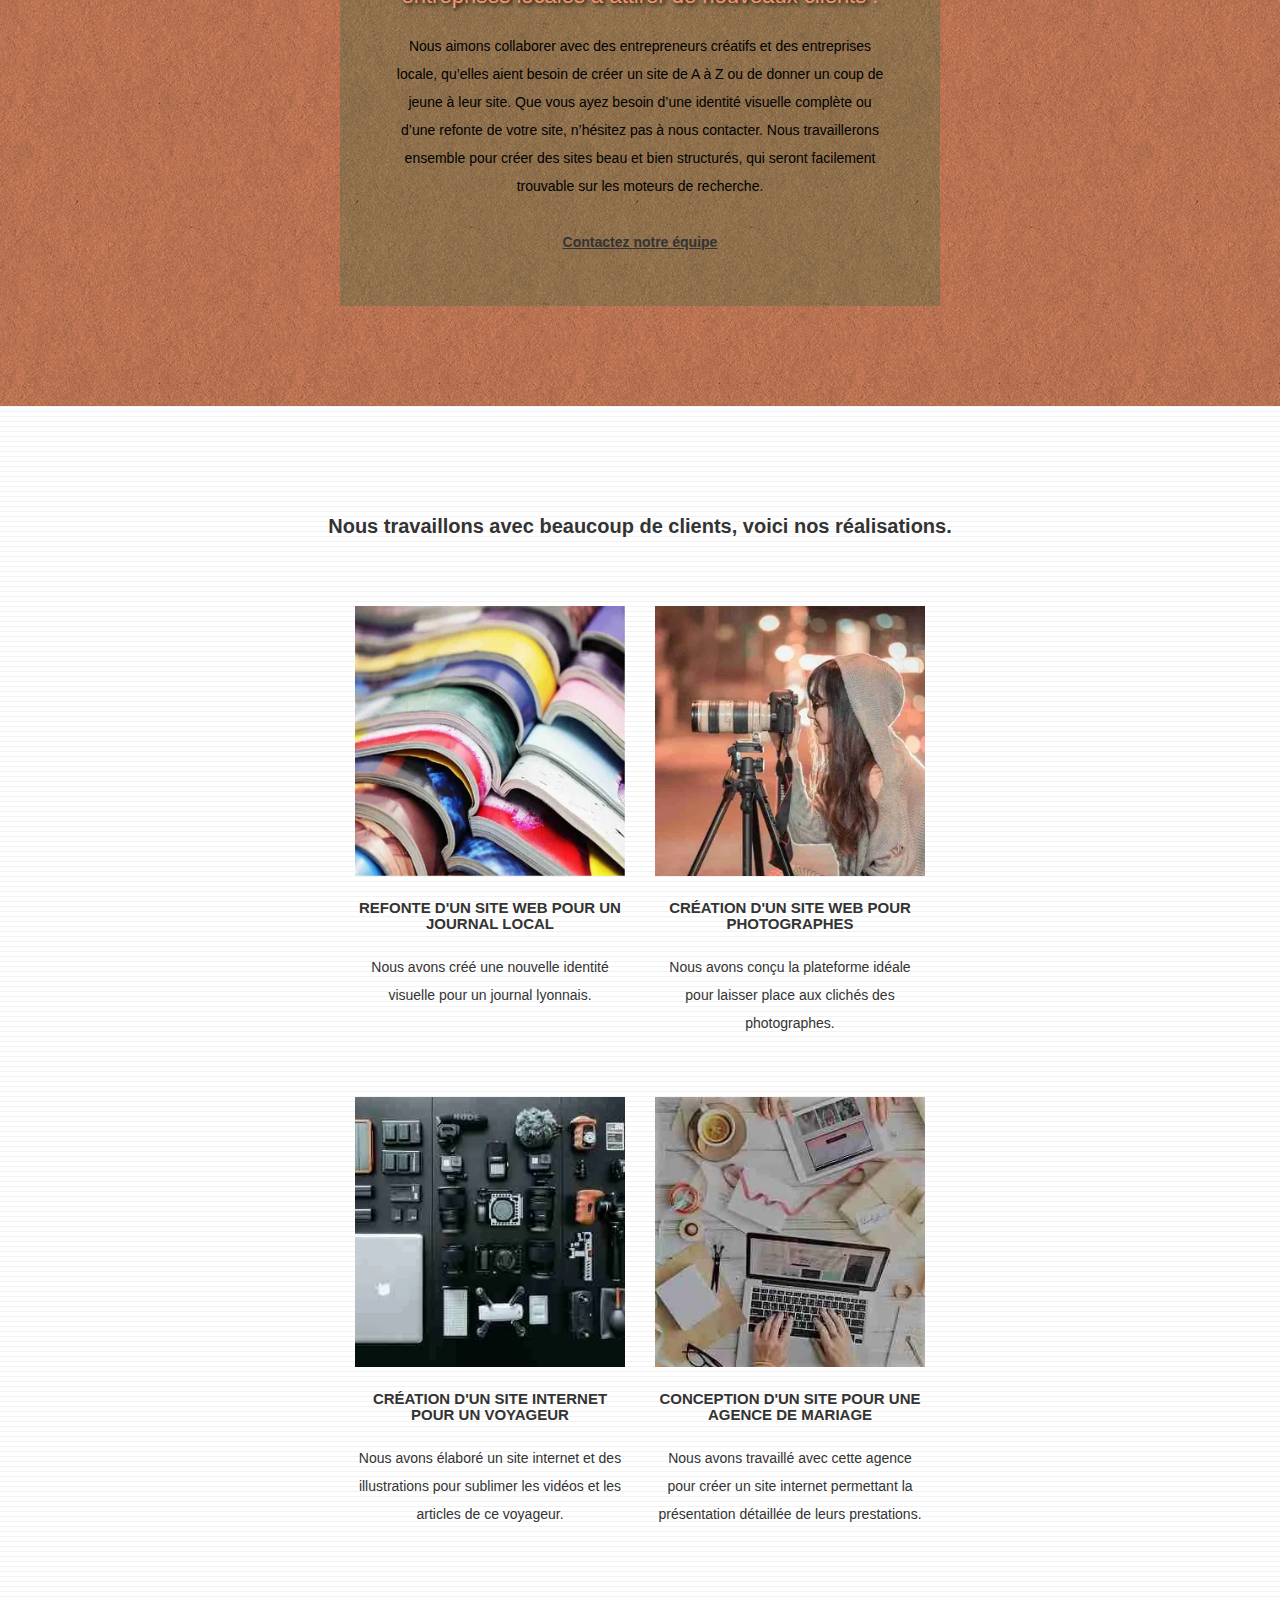
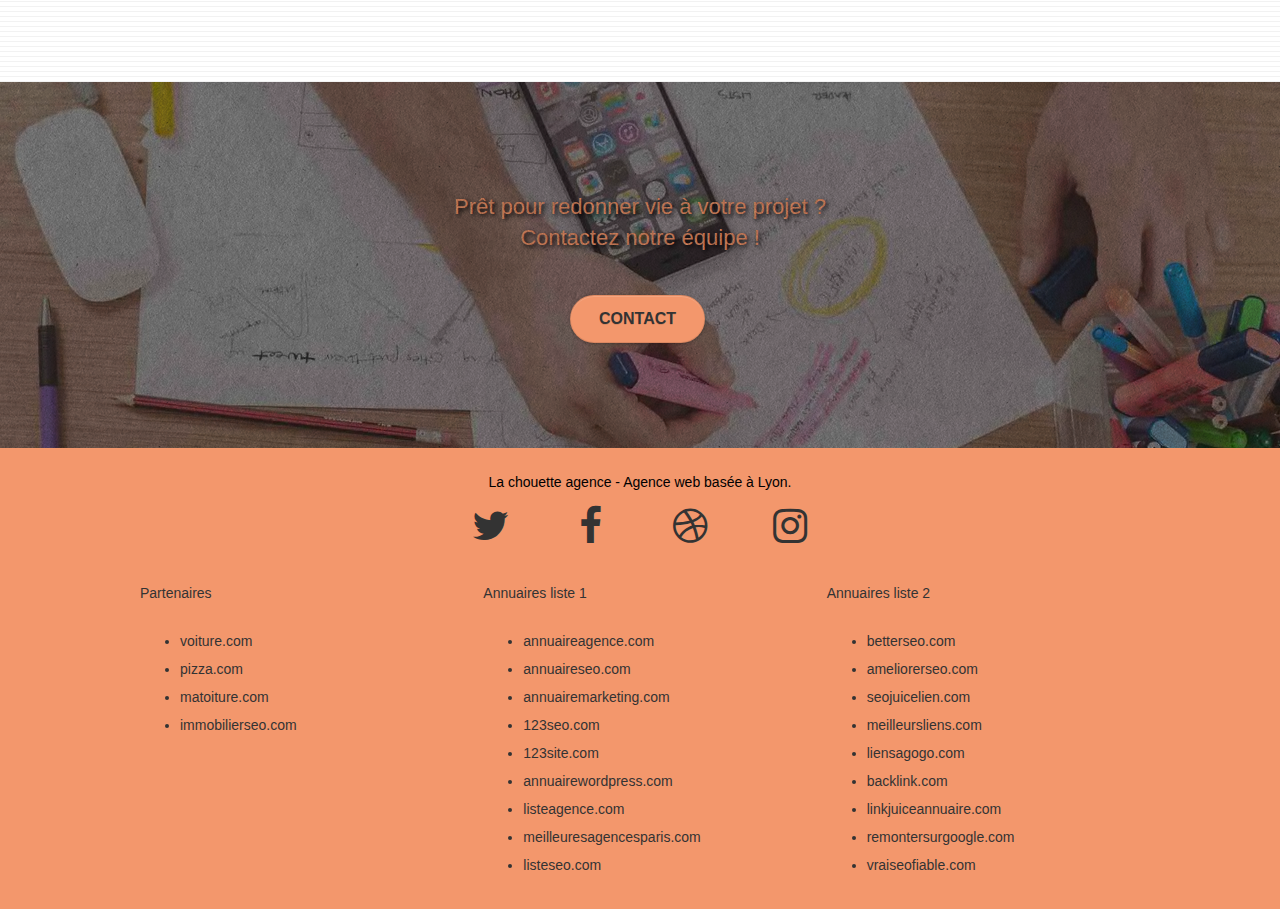
==== commit c59670d4: "ajout autres images format bmp en webp" ====
--- a/index.html
+++ b/index.html
@@ -208,12 +208,12 @@
 		</div>
 		<div class="row tight-width-whitespace portfolio-row">
 			<div class="col-sm-6">
-				<a href="#" data-lightbox="img/3.bmp" data-gallery-id="gallery-1" data-caption="Création d'un site internet pour un voyageur" data-frame="snapshot-lb">
+				<a href="#" data-lightbox="img/3.webp" data-gallery-id="gallery-1" data-caption="Création d'un site internet pour un voyageur" data-frame="snapshot-lb">
 					<img class="img-responsive portfolio-thumb"
 							width="270" height="270"
-							srcset="img/3_210.bmp 210w, img/3_270.bmp 270w, img/3_320.bmp 320w"
+							srcset="img/3_210.webp 210w, img/3_270.webp 270w, img/3_320.webp 320w"
 							sizes="(min-width: 210px) 210vw, 210px"
-							src="img/3.bmp"
+							src="img/3.webp"
 							alt="paris web design logo agence web meilleure agence, Création d'un site web pour voyageur" />
 				</a>
 				<h3 class="mg-md text-center">
@@ -224,11 +224,11 @@
 				</p>
 			</div>
 			<div class="col-sm-6">
-				<a href="#" data-lightbox="img/4.bmp" data-gallery-id="gallery-1" data-caption="Conception d'un site pour une agence de mariage" data-frame="snapshot-lb">
+				<a href="#" data-lightbox="img/4.webp" data-gallery-id="gallery-1" data-caption="Conception d'un site pour une agence de mariage" data-frame="snapshot-lb">
 					<img class="img-responsive portfolio-thumb"
 						width="270" height="270"
-						srcset="img/4_210.bmp 210w, img/4_270.bmp 270w, img/4_320.bmp 320w"
-						src="img/4.bmp"
+						srcset="img/4_210.webp 210w, img/4_270.webp 270w, img/4_320.webp 320w"
+						src="img/4.webp"
 						sizes="(min-width: 210px) 210vw, 210px"
 						alt="paris web design logo agence web meilleure agence, Création d'un site web pour agence de mariage" />
 				</a>
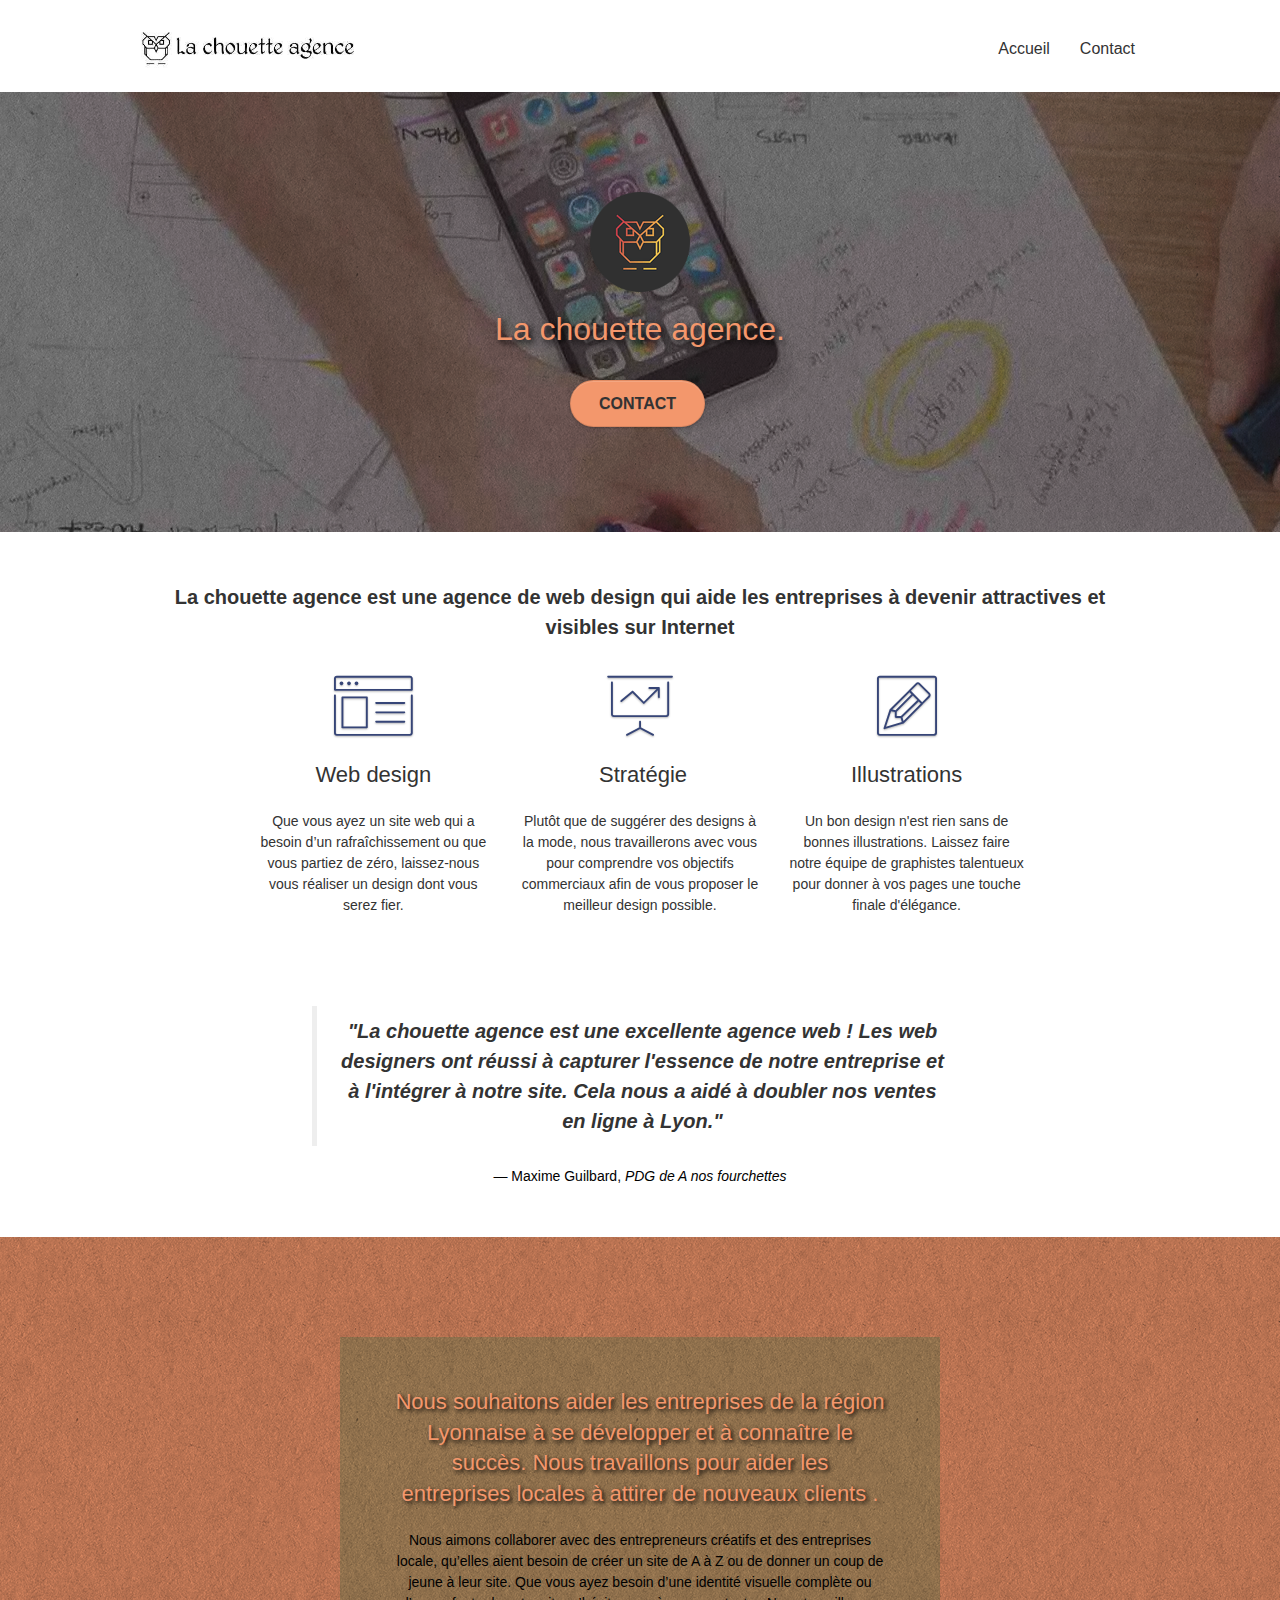
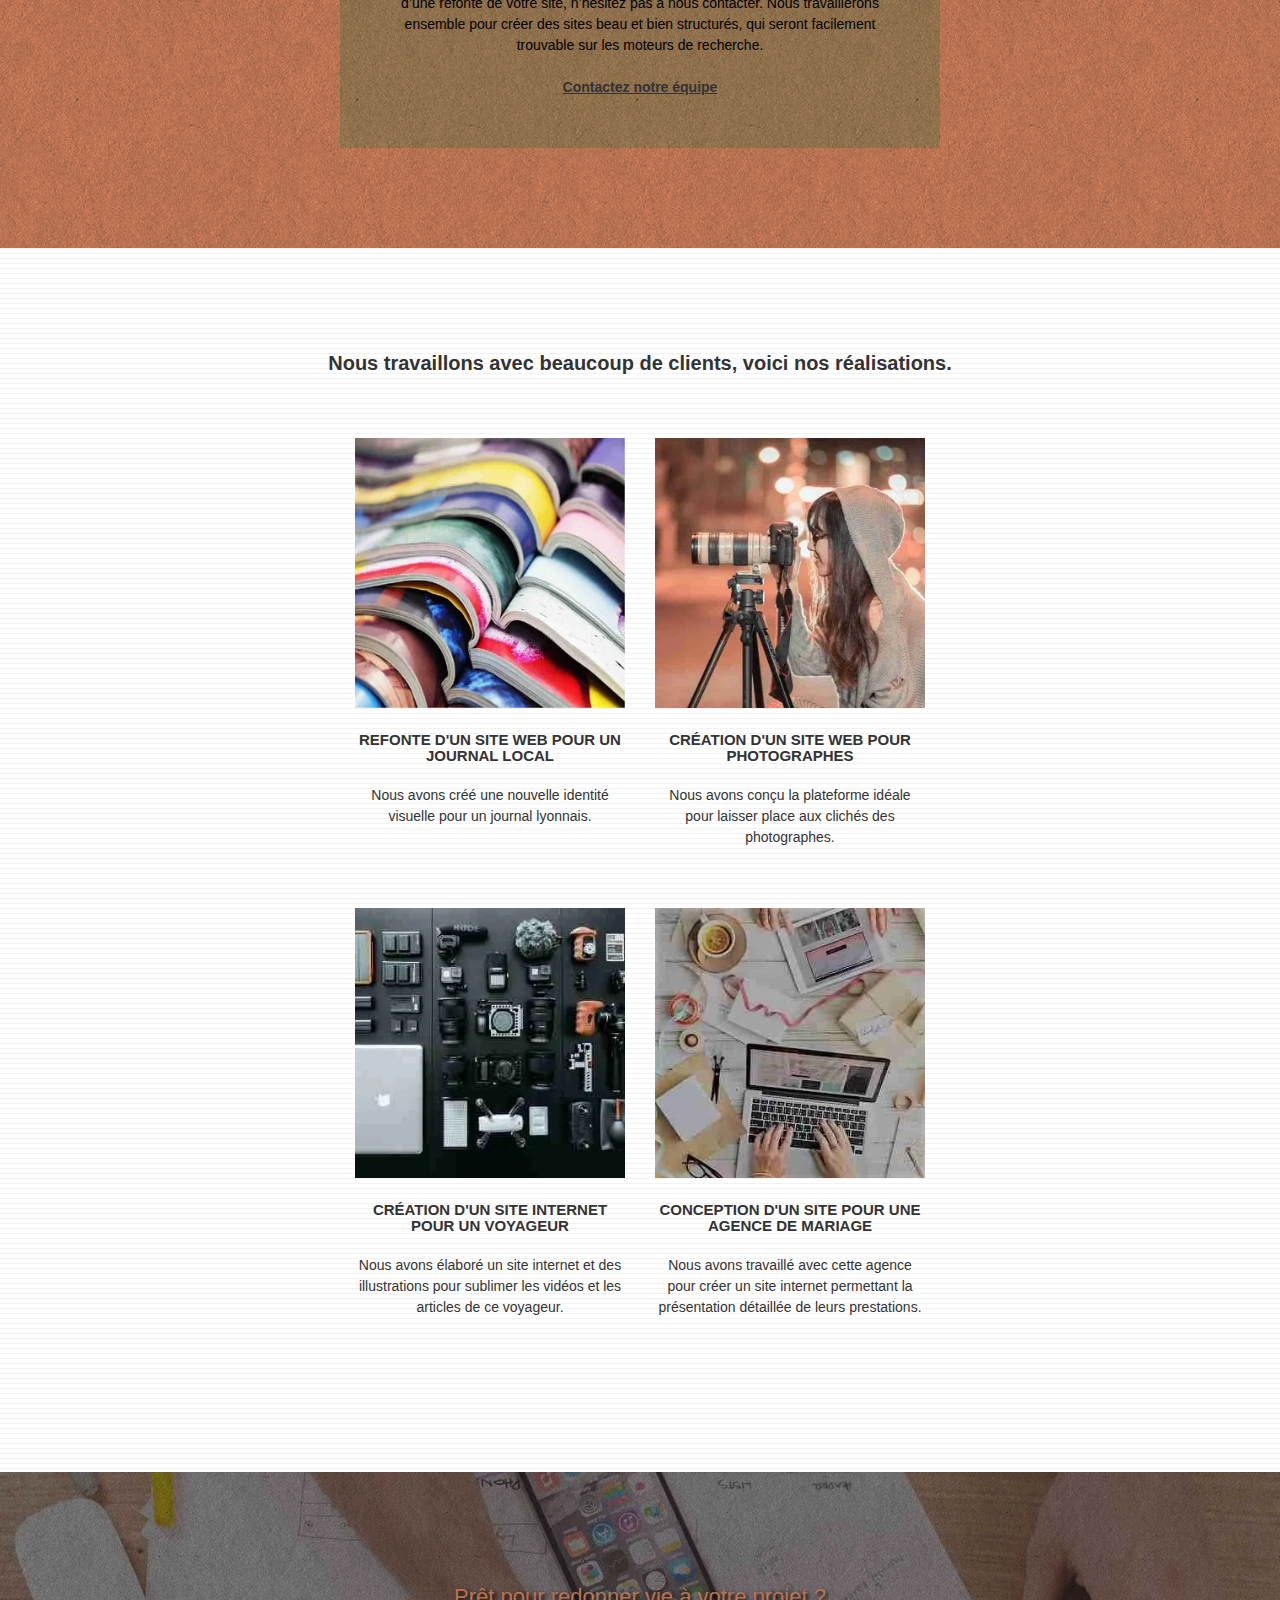
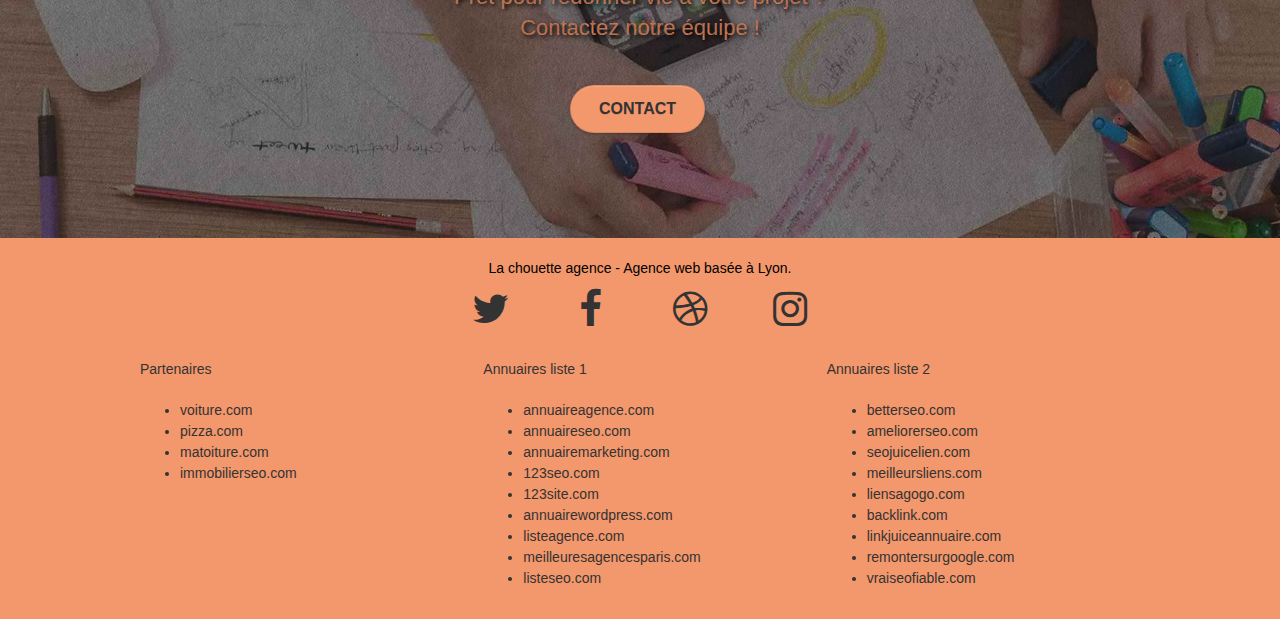
==== commit 55d33a4e: "amelioration seo pour les réseaux sociaus - ajout title pour AT" ====
--- a/index.html
+++ b/index.html
@@ -2,23 +2,23 @@
 <html lang="fr">
 <head>
     <meta charset="utf-8">
-    <meta name="keywords" content="seo, google, site web, site internet, agence design paris, agence design, agence design,agence design,agence design,agence design,agence design,agence design,agence design,agence design">
-    <meta name="description" content="Création de sites internet sur mesure. Du conseil à la réalisation, nous vous accompagnons dans la concrétisation de votre projet. Pour la refonte de votre site web ou pour créer entièrement votre site internet avec une stratégie ciblée, une identité unique. Portfolio, blog, landing-page, boutique en ligne...">
+    <meta name="description" content="Création de sites internet sur mesure. Du conseil à la réalisation, nous vous accompagnons dans la concrétisation de votre projet.">
     <meta name="viewport" content="width=device-width, initial-scale=1.0, viewport-fit=cover">
 
 	<title>La chouette agence | Entreprise web design à Lyon</title>
 
     <link rel="shortcut icon" type="image/png" href="favicon.jpg">
-	<link rel="stylesheet" type="text/css" href="./css/bootstrap.css">
+
+	<link rel="stylesheet" type="text/css" href="./css/bootstrap.min.css">
 	<link rel="stylesheet" type="text/css" href="style.css">
-	<link rel="stylesheet" type="text/css" href="./css/font-awesome.css">
-	<link rel="stylesheet" type="text/css" href="./css/et-line.css">
-
-	<script src="./js/jquery-2.1.0.js" defer></script>
-	<script src="./js/bootstrap.js" defer></script>
-	<script src="./js/blocs.js" defer></script>
-	<script src="./js/jquery.touchSwipe.js" defer></script>
-	<script src="./js/gmaps.js" defer></script>
+	<link rel="stylesheet" type="text/css" href="./css/font-awesome.min.css">
+	<link rel="stylesheet" type="text/css" href="./css/et-line.min.css">
+
+	<script src="./js/jquery-2.1.0.min.js" defer></script>
+	<script src="./js/bootstrap.min.js" defer></script>
+	<script src="./js/blocs.min.js" defer></script>
+	<script src="./js/jquery.touchSwipe.min.js" defer></script>
+	<script src="./js/gmaps.min.js" defer></script>
 
 <!-- Analytics -->
 
@@ -176,10 +176,10 @@
 			<div class="col-sm-6">
 				<a href="#" data-lightbox="img/1.webp" data-gallery-id="gallery-1" data-caption="Refonte d'un site web pour un journal local" data-frame="snapshot-lb">
 					<img class="img-responsive portfolio-thumb"
-					width="270" height="270"
+					width="270" height="270" 
 					srcset="img/1_210.webp 210w, img/1_270.webp 270w, img/1_320.webp 320w"
 					sizes="(min-width: 210px) 210vw, 210px"
-					src="img/1.webp"
+					src="img/1.webp" loading="lazy"
 					alt="paris web design logo agence web meilleure agence et refonte site web journal" />
 				</a>
 				<h3 class="mg-md text-center">
@@ -195,7 +195,7 @@
 							width="270"	height="270"
 							srcset="img/2_210.webp 210w, img/2_270.webp 270w, img/2_320.webp 320w"
 							sizes="(min-width: 210px) 210vw, 210px"
-							src="img/2.webp"
+							src="img/2.webp" loading="lazy"
 							alt="paris web design logo agence web meilleure agence, Création d'un site web pour photographes" />
 				</a>
 				<h3 class="mg-md text-center">
@@ -213,7 +213,7 @@
 							width="270" height="270"
 							srcset="img/3_210.webp 210w, img/3_270.webp 270w, img/3_320.webp 320w"
 							sizes="(min-width: 210px) 210vw, 210px"
-							src="img/3.webp"
+							src="img/3.webp" loading="lazy"
 							alt="paris web design logo agence web meilleure agence, Création d'un site web pour voyageur" />
 				</a>
 				<h3 class="mg-md text-center">
@@ -228,7 +228,7 @@
 					<img class="img-responsive portfolio-thumb"
 						width="270" height="270"
 						srcset="img/4_210.webp 210w, img/4_270.webp 270w, img/4_320.webp 320w"
-						src="img/4.webp"
+						src="img/4.webp" loading="lazy"
 						sizes="(min-width: 210px) 210vw, 210px"
 						alt="paris web design logo agence web meilleure agence, Création d'un site web pour agence de mariage" />
 				</a>
@@ -272,22 +272,22 @@
 				<div class="row row-no-gutters social">
 					<div class="col-sm-3">
 						<div class="text-center">
-							<a class="social" href="index.html"><span class="fa fa-twitter icon-md" title="Twitter"></span></a>
+							<a class="social" href="index.html" title="Notre réseau social Twitter"><span class="fa fa-twitter icon-md"></span></a>
 						</div>
 					</div>
 					<div class="col-sm-3">
 						<div class="text-center">
-							<a class="social" href="index.html"><span class="fa fa-facebook icon-md" title="facebook"></span></a>
+							<a class="social" href="index.html" title="Notre réseau social Facebook"><span class="fa fa-facebook icon-md"></span></a>
 						</div>
 					</div>
 					<div class="col-sm-3">
 						<div class="text-center">
-							<a class="social" href="index.html"><span class="fa fa-dribbble icon-md" title="dribbble"></span></a>
+							<a class="social" href="index.html" title="Notre réseau social Dribbble"><span class="fa fa-dribbble icon-md"></span></a>
 						</div>
 					</div>
 					<div class="col-sm-3">
 						<div class="text-center">
-							<a class="social" href="index.html"><span class="fa fa-instagram icon-md" title="instagram"></span></a>
+							<a class="social" href="index.html" title="Notre réseau social Instagram"><span class="fa fa-instagram icon-md"></span></a>
 						</div>
 					</div>
 				</div>
--- a/style.css
+++ b/style.css
@@ -6,7 +6,7 @@
     overflow-x: hidden;
     -webkit-font-smoothing: antialiased;
     -moz-osx-font-smoothing: grayscale;
-    line-height: 2!important;
+    line-height: 1.5!important;
 }
 
 .ombre {
@@ -864,6 +864,7 @@
 .bg-banniere {
     /* background-image: url("img/la-chouette-agence-banniere.jpg"); */
     background-image: url("img/la-chouette-agence-banniere.webp");
+    image-rendering: optimizeSpeed;
 }
 
 .bg-presentation {
